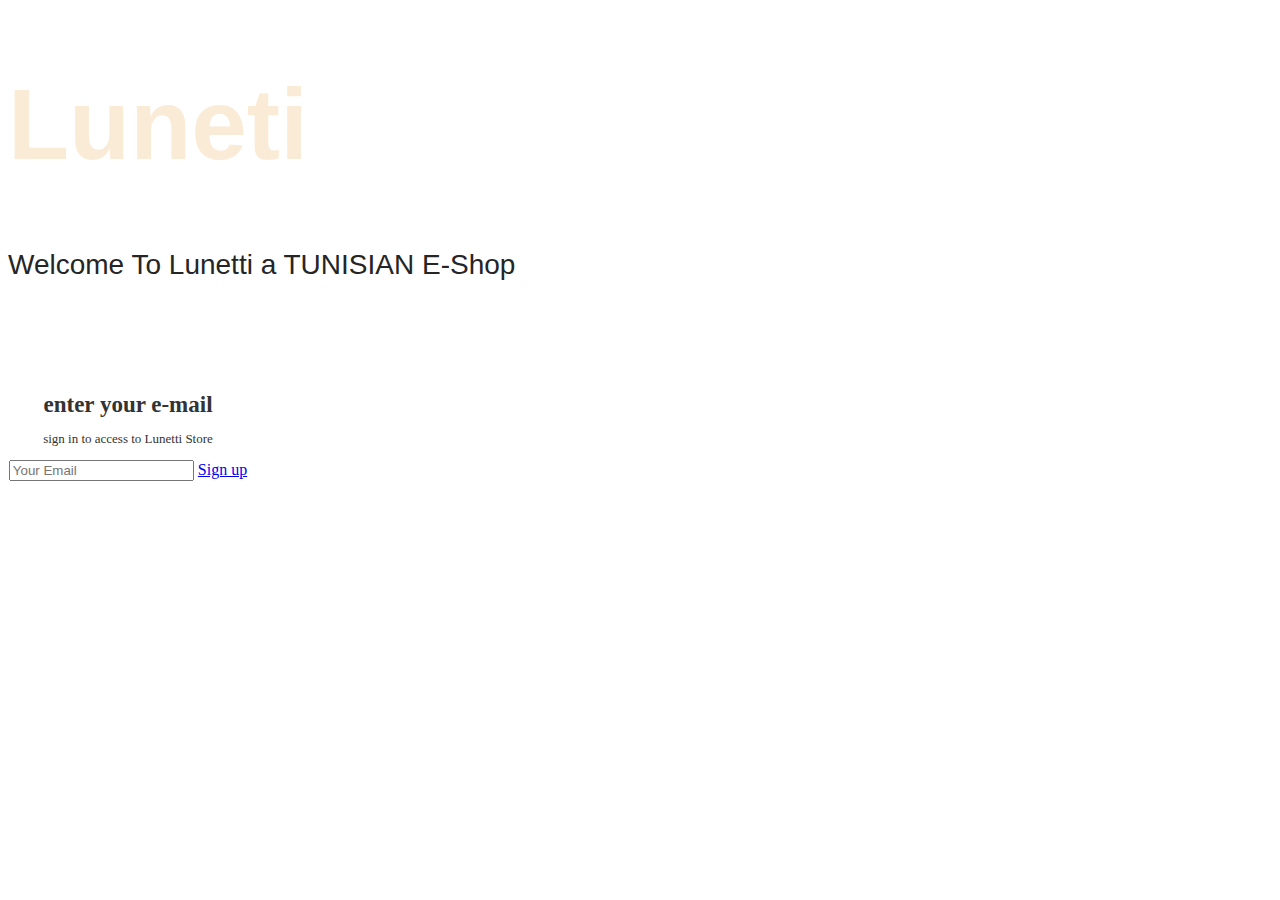
==== index.html @ 190c0cf4 "Merge pull request #3 from ManelBouzidi/manell" ====
<!DOCTYPE html>
<html lang="en">
<head>
  <link rel="stylesheet" href="style.css">
  <meta charset="UTF-8">
  <meta http-equiv="X-UA-Compatible" content="IE=edge">
  <meta name="viewport" content="width=device-width, initial-scale=1.0">
  <title>lunetti</title>
</head>
<body>
  <h1>Luneti</h1>
  <p> Welcome To Lunetti a TUNISIAN E-Shop  </p>

  <div  id="blaka" class="card">
      <span class="cardtitle">enter your e-mail</span>
      <p1 class="cardcontent">sign in to access to Lunetti Store
      </p1>
      <div class="card__form">
          <input placeholder="Your Email" type="text">
          <a href="lunetti.html"  class="sign-up">Sign up </a>

      </div>
  </div>


  <script src="index.js"></script>
</body>
</html>
---- style.css ----
body {
  background-image: url("https://cdn.pixabay.com/photo/2015/11/19/21/10/glasses-1052010_1280.jpg");
  background-size:cover
}
h1{
color: antiquewhite;
font-size: 100px;
font-weight: 900;
font-family: 'Gill Sans', 'Gill Sans MT', Calibri, 'Trebuchet MS', sans-serif;
padding-top: 0px;
}
p{
font-size: 28px;
color: rgb(37, 37, 37);
font-family: 'Gill Sans', 'Gill Sans MT', Calibri, 'Trebuchet MS', sans-serif;
}

.card {
  width: 240px;
  height: 254px;
  text-align: center;
  display: flex;
  align-items: center;
  justify-content: center;
  flex-direction: column;
  gap: 12px;
  background: #fff;
  border-radius: 24px;


}
.card svg {
  width: 1.25rem;
  height: 1.25rem;
}
.card  {
  margin: 0;


}

.cardtitle {
  font-size: 23px;
  font-weight: 900;
  color: #333;


}

.cardcontent {
  font-size: 13px;
  line-height: 18px;
  color: #333;


}

.cardform {
  display: flex;
  flex-direction: column;
  gap: 10px;

}

.cardform input {
  margin-top: 10px;
  outline: 0;
  background-image: url("https://cdn.pixabay.com/photo/2015/11/19/21/10/glasses-1052010_1280.jpg");
  box-shadow: transparent 0px 0px 0px 1px inset;
  padding: 0.6em;
  border-radius: 14px;
  border: 1px solid #f5f2f2;
  color: rgb(255, 255, 255);


}

.card__form button {
  border: 0;
  background: #111;
  color: #fff;
  padding: 0.68em;
  border-radius: 14px;
  font-weight: bold;


}
#blaka:hover {
  background-color: rgb(205, 205, 205);
}
#blaka{
  margin-right: 100px;
}
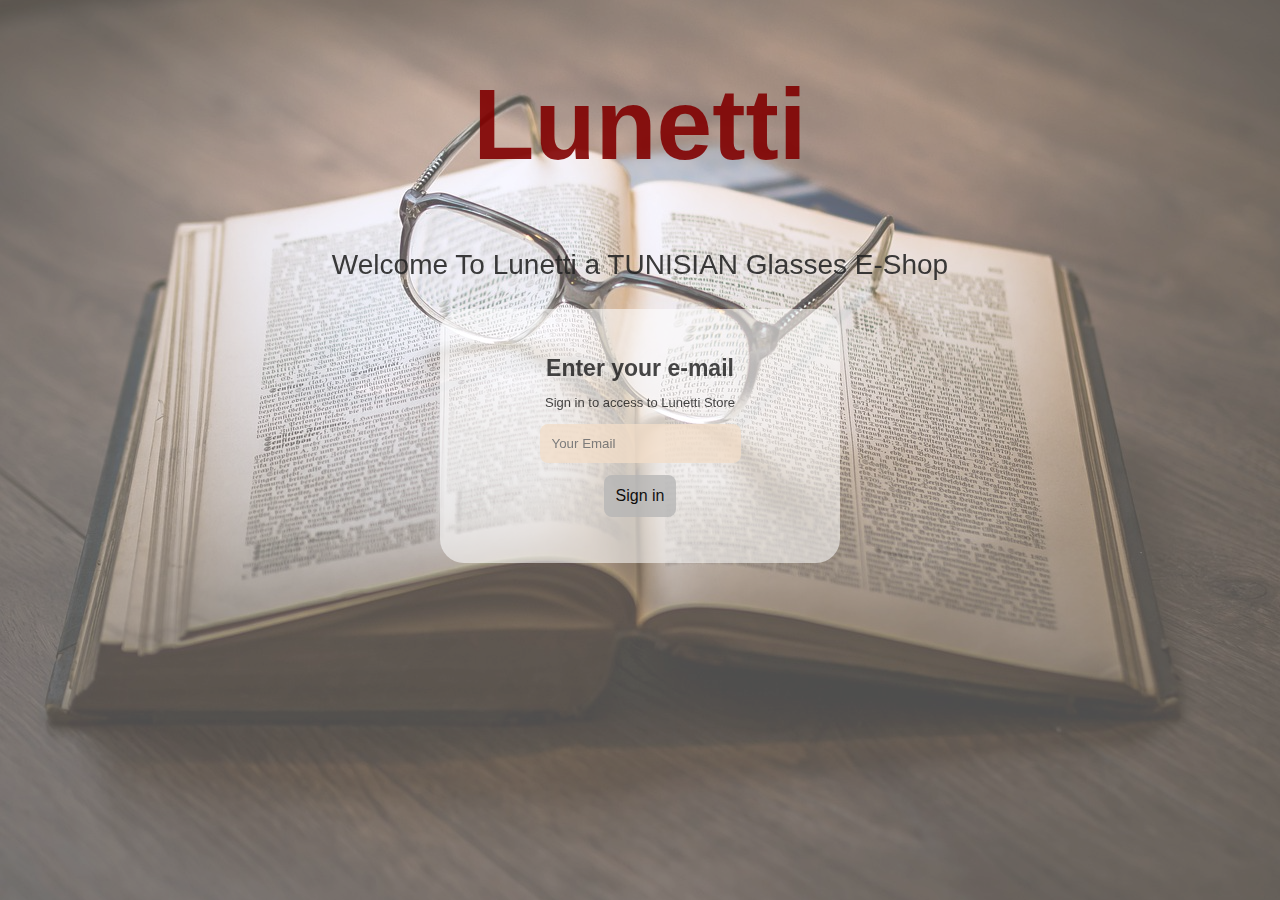
==== commit 63830655: "duo project" ====
--- a/index.html
+++ b/index.html
@@ -1,28 +1,26 @@
-<!DOCTYPE html>
+<!DOCTYPE html> 
 <html lang="en">
 <head>
+  <link href="https://fonts.cdnfonts.com/css/roboto" rel="stylesheet">
+  <link rel="stylesheet" href="https://cdnjs.cloudflare.com/ajax/libs/font-awesome/4.7.0/css/font-awesome.min.css">
   <link rel="stylesheet" href="style.css">
   <meta charset="UTF-8">
   <meta http-equiv="X-UA-Compatible" content="IE=edge">
   <meta name="viewport" content="width=device-width, initial-scale=1.0">
-  <title>lunetti</title>
+  <title>Lunetti - Login</title>
 </head>
-<body>
-  <h1>Luneti</h1>
-  <p> Welcome To Lunetti a TUNISIAN E-Shop  </p>
+<body id="bg">
+  <h1 style="text-align: center;">Lunetti</h1>
+  <p style="text-align: center;"> Welcome To Lunetti a TUNISIAN Glasses E-Shop  </p>
 
   <div  id="blaka" class="card">
-      <span class="cardtitle">enter your e-mail</span>
-      <p1 class="cardcontent">sign in to access to Lunetti Store
+      <span class="cardtitle">Enter your e-mail</span>
+      <p1 class="cardcontent">Sign in to access to Lunetti Store
       </p1>
-      <div class="card__form">
-          <input placeholder="Your Email" type="text">
-          <a href="lunetti.html"  class="sign-up">Sign up </a>
-
-      </div>
+      <div class="form">
+          <input id="input" placeholder="Your Email" type="text">  
+        </div>
+        <a href="lunetti.html"  class="sign-up">Sign in </a>
   </div>
-
-
-  <script src="index.js"></script>
 </body>
 </html>--- a/style.css
+++ b/style.css
@@ -1,22 +1,45 @@
 body {
-  background-image: url("https://cdn.pixabay.com/photo/2015/11/19/21/10/glasses-1052010_1280.jpg");
-  background-size:cover
+  font-family: 'Roboto', sans-serif;
+}
+#bg{
+  background-image: url('images/bg.png');
+  background-size:cover;
+  opacity: 0.9;
 }
 h1{
-color: antiquewhite;
+color: maroon;
 font-size: 100px;
 font-weight: 900;
 font-family: 'Gill Sans', 'Gill Sans MT', Calibri, 'Trebuchet MS', sans-serif;
 padding-top: 0px;
 }
+#lunettititle{
+  text-decoration: none;
+}
 p{
 font-size: 28px;
 color: rgb(37, 37, 37);
 font-family: 'Gill Sans', 'Gill Sans MT', Calibri, 'Trebuchet MS', sans-serif;
 }
 
+#input{
+  border: none;
+  background: #f4e3d1;
+  padding: 12px;
+  border-radius: 8px;
+} 
+.sign-up{
+  background: silver;
+  padding: 12px;
+  border-radius: 8px;
+  text-decoration: none;
+  color: black;
+}
+.sign-up:hover{
+  background: rgb(95, 95, 95);
+}
 .card {
-  width: 240px;
+  width: 400px;
   height: 254px;
   text-align: center;
   display: flex;
@@ -24,10 +47,8 @@
   justify-content: center;
   flex-direction: column;
   gap: 12px;
-  background: #fff;
+  background: #ffffffa0;
   border-radius: 24px;
-
-
 }
 .card svg {
   width: 1.25rem;
@@ -35,7 +56,6 @@
 }
 .card  {
   margin: 0;
-
 
 }
 
@@ -75,10 +95,10 @@
 
 }
 
-.card__form button {
+.form button {
   border: 0;
   background: #111;
-  color: #fff;
+  color: rgb(37, 9, 9);
   padding: 0.68em;
   border-radius: 14px;
   font-weight: bold;
@@ -86,8 +106,233 @@
 
 }
 #blaka:hover {
-  background-color: rgb(205, 205, 205);
+  opacity: 0.9;
 }
 #blaka{
+  margin: auto;
+}
+
+.slider-button{
+  position: absolute;
+  top: 110px;
+  border: none;
+  background: #0000004a;
+  padding: 15px;
+  border-radius: 5px;
+  font-size: 30px;
+  color: white;
+}
+#next{
+  right: 30px;
+}
+#prev{
+  left: 30px;
+}
+#e{
+  width: 100vw;
+  margin-top: 10px;
+  height: 360px;
+  object-fit: cover;
+  }
+
+.sale{
+  text-align: center;
+  font-size: 20px;
+  color: antiquewhite;
+  background-color: black;
+  height: 100px;
+  margin-top: -28px;
+  margin-right: -8px;
+  margin-left: -8px;
+}
+#saletext{
+  margin: 0;
+  padding-top: 40px;
+  color: antiquewhite;
+}
+.filters{
+  text-align: center;
+  margin-top: 80px;
+  margin-bottom: 40px;
+}
+
+.filter{
+  border:none;
+  padding: 16px;
+  background: gray;
+  margin-right: 20px;
+  font-size: 16px;
+}
+.filter:hover{
+  background: lightgray;
+}
+
+#shopname{
+  font-family: Georgia, 'Times New Roman', Times, serif;
+  margin-top:20px;
+  padding-left: 35px;
+  color: maroon;
+  
+  
+  }
+  #nav{
+    overflow: hidden;
+    background-image: image-set("images/backg.jpg");
+    background-size: cover; 
+    border-radius: 20px;
+  }
+  #nav2{
+   text-align: center;
+   background-color: rgb(165, 165, 253);
+  }
+
+  #nav3{
+   text-align: center;
+   background-color: rgb(253, 165, 234);
+  }
+
+  #nav4{
+    text-align: center;
+   background-color: rgb(108, 192, 106);
+  }
+  
+  
+  #b1{
+    background-color:gray;
+    border-radius: 5px;
+    size: 50px;
+   margin-left:60px;
+  }
+  
+  .search{
+float: right;
+margin-bottom:40px;
+margin-right: 500px;
+padding-bottom:px;
+}
+
+.search-input{
+width:400px;
+height: 35px;
+border-radius: 30px;
+border-color: white;
+border: none;
+padding: 4px 24px;
+}
+
+
+#nav{
+  margin-top: 10px;
+  position: relative;
+}
+#cart{
+  position: absolute;
+  right: 170px;
+  top: 25px;
+  text-decoration: none;
+  color: antiquewhite;
+  font-size: 24px;
+
+
+}
+#logout{
+  position: absolute;
+  right: 30px;
+  top: 25px;
+  text-decoration: none;
+  color: antiquewhite;
+  font-size: 24px;
+
+
+}
+.footer{
+  text-align: center;
+  font-size: 20px;
+  color: white;
+  background-color: black;
+  height: 200px;
+  margin-right: -8px;
+  margin-left: -8px;
+}
+.icons{
+  font-size: 40px
+}
+.icons .fa{
+  margin-right:20px;
+}
+.lunetti{
+  width: 250px;
+  height: 400px;
+  display: inline-block;
+  margin-right: 20px;
+  margin-bottom: 40px;
+  padding: 10px 20px;
+  border: 1px solid black;
+  border-radius: 28px;
+  text-align: center;
+}
+.lunettis{
+  margin-left: 80px;
+}
+.image{
+  width: 220px;
+  height: 220px;
+}
+.buybutton{
+  border: none;
+  background: gray;
+  padding: 10px;
+  border-radius: 5px;
+  font-size: 15px;
+  margin-top: 20px;
+  margin-bottom: 20px;
+  margin-left: 20px;
+  text-decoration: none;
+  color:black;
+}
+.buybutton:hover{
+  background:#800000a8;
+}
+.container{
+display: flex;
+}
+.img{
   margin-right: 100px;
-}+  margin-left: 20px;
+}
+#title{
+  font-size: 30px;
+}
+#ref{
+  font-size: 16px;
+  color: gray;
+  margin-top: -15px;
+}
+#description{
+  font-size: 18px;
+}
+.detail{
+  font-size: 16px;
+}
+#number{
+  border: none;
+    background: lightgray;
+    padding: 12px;
+    width: 30px;
+    font-size: 22px;
+    border-radius: 10px;
+}
+#addtocart{
+  border: none;
+  background-color: black;
+  color: white;
+  padding: 12px;
+  border-radius: 8px;
+  font-size: 30px;
+  margin-top: 10px;
+}
+#addtocart:hover{
+background-color: gray;
+}
+
+
